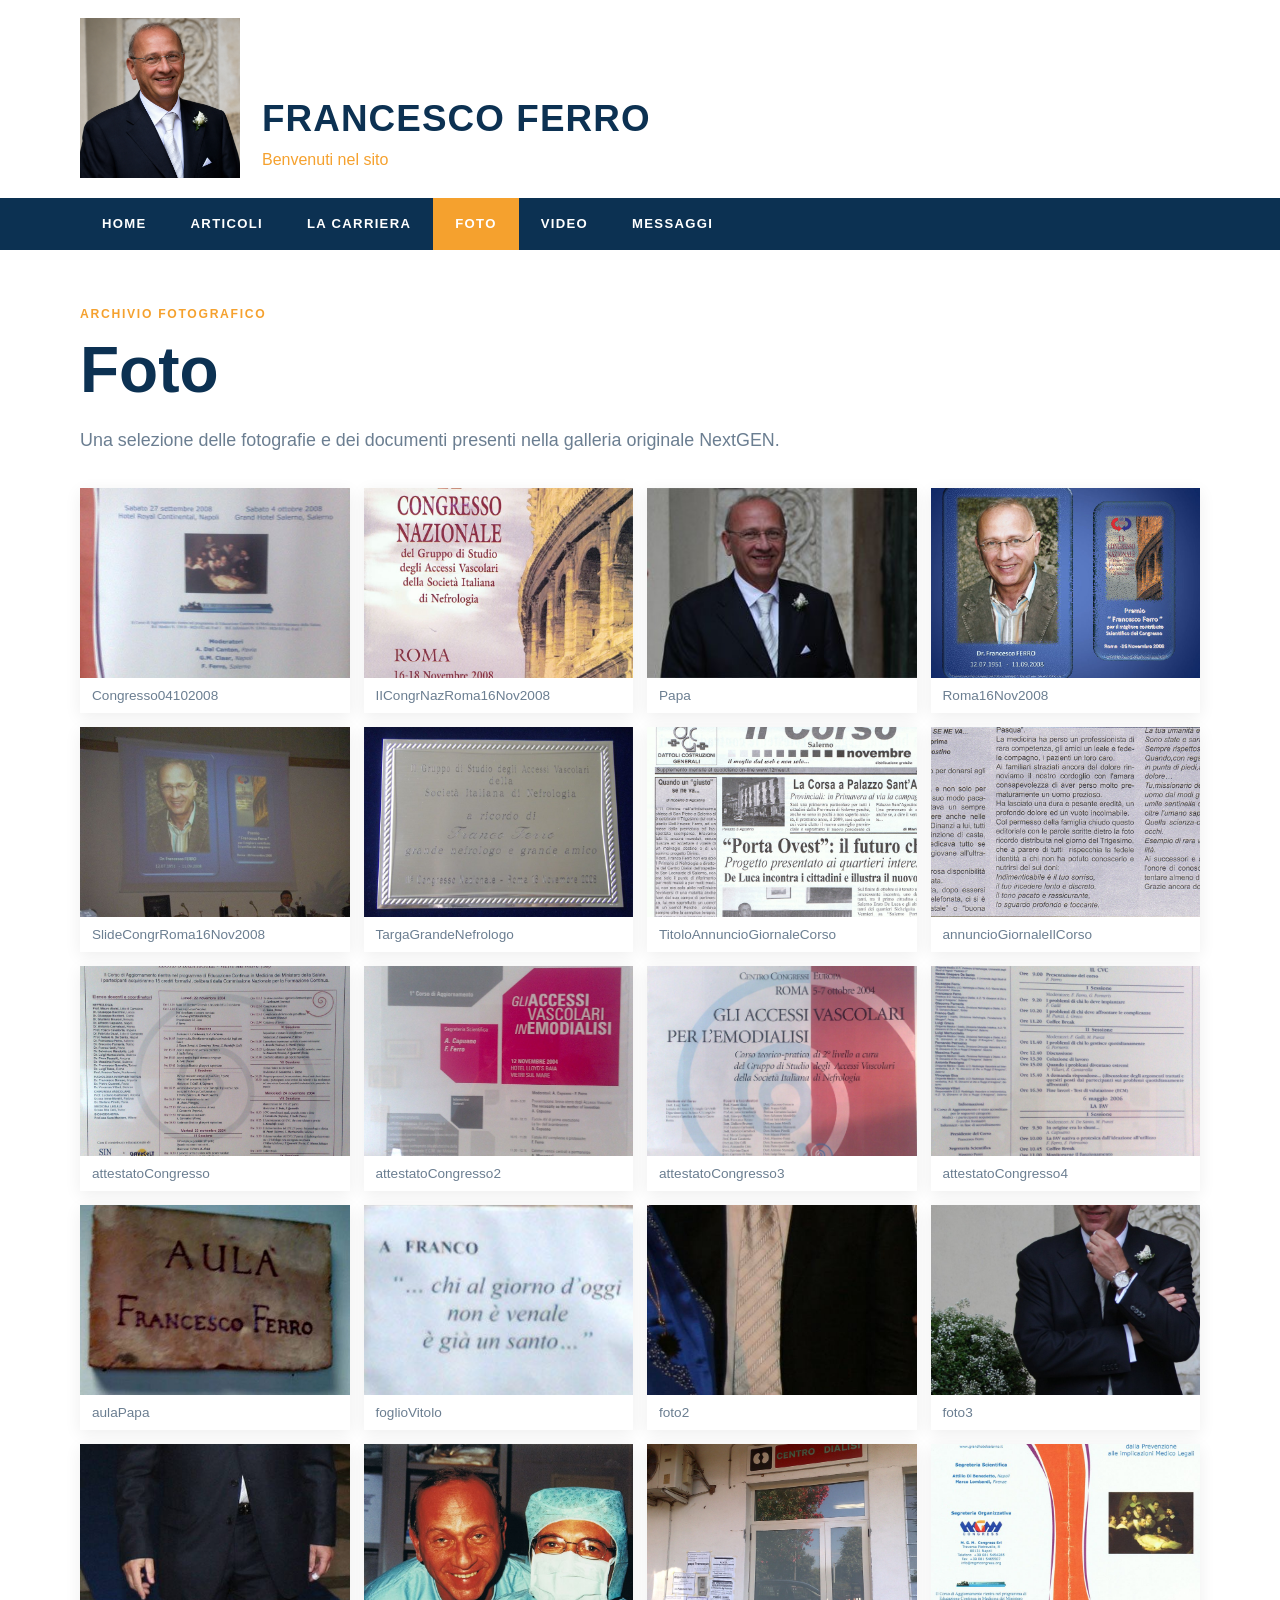
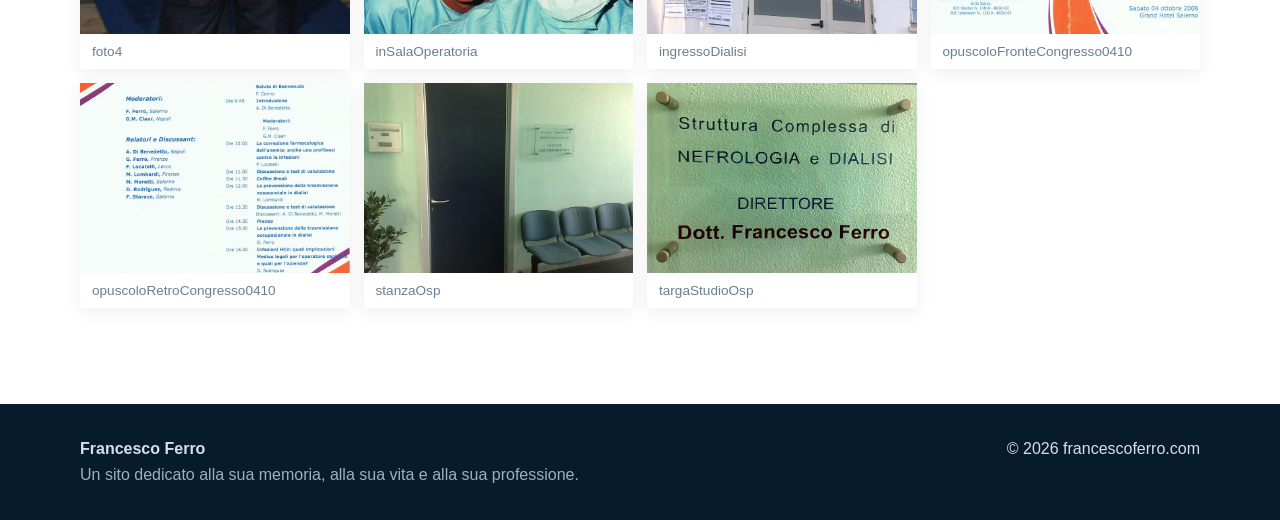
==== foto.html @ 2bf76669 "Add files via upload" ====
<!doctype html>
<html lang="it">
<head>
<meta charset="utf-8"><meta name="viewport" content="width=device-width,initial-scale=1">
<meta name="description" content="Sito dedicato alla memoria e alla carriera del Dott. Francesco Ferro.">
<title>Foto | Francesco Ferro</title>
<link rel="stylesheet" href="assets/style.css">
</head>
<body>
<header class="masthead"><div class="wrap mast-grid">
<a href="index.html" class="portrait-wrap"><img src="assets/img/francesco-ferro.jpg.png" alt="Francesco Ferro" class="portrait"></a>
<div class="identity"><a href="index.html" class="site-title">FRANCESCO FERRO</a><div class="tagline">Benvenuti nel sito</div></div>
</div></header>
<nav class="nav"><div class="wrap nav-inner"><a class="nav-link " href="index.html">HOME</a><a class="nav-link " href="articoli.html">ARTICOLI</a><a class="nav-link " href="carriera.html">LA CARRIERA</a><a class="nav-link active" href="foto.html">FOTO</a><a class="nav-link " href="video.html">VIDEO</a><a class="nav-link " href="messaggi.html">MESSAGGI</a></div></nav>
<main><section class="page wrap"><div class="eyebrow">ARCHIVIO FOTOGRAFICO</div><h1>Foto</h1><p class="lead">Una selezione delle fotografie e dei documenti presenti nella galleria originale NextGEN.</p><div class="gallery"><button class="photo" data-src="assets/img/gallery-Congresso04102008.jpg" aria-label="Apri Congresso04102008"><img loading="lazy" src="assets/img/gallery-Congresso04102008.jpg" alt="Congresso04102008"><span>Congresso04102008</span></button><button class="photo" data-src="assets/img/gallery-IICongrNazRoma16Nov2008.jpg" aria-label="Apri IICongrNazRoma16Nov2008"><img loading="lazy" src="assets/img/gallery-IICongrNazRoma16Nov2008.jpg" alt="IICongrNazRoma16Nov2008"><span>IICongrNazRoma16Nov2008</span></button><button class="photo" data-src="assets/img/gallery-Papa.jpg" aria-label="Apri Papa"><img loading="lazy" src="assets/img/gallery-Papa.jpg" alt="Papa"><span>Papa</span></button><button class="photo" data-src="assets/img/gallery-Roma16Nov2008.jpg" aria-label="Apri Roma16Nov2008"><img loading="lazy" src="assets/img/gallery-Roma16Nov2008.jpg" alt="Roma16Nov2008"><span>Roma16Nov2008</span></button><button class="photo" data-src="assets/img/gallery-SlideCongrRoma16Nov2008.jpg" aria-label="Apri SlideCongrRoma16Nov2008"><img loading="lazy" src="assets/img/gallery-SlideCongrRoma16Nov2008.jpg" alt="SlideCongrRoma16Nov2008"><span>SlideCongrRoma16Nov2008</span></button><button class="photo" data-src="assets/img/gallery-TargaGrandeNefrologo.jpg" aria-label="Apri TargaGrandeNefrologo"><img loading="lazy" src="assets/img/gallery-TargaGrandeNefrologo.jpg" alt="TargaGrandeNefrologo"><span>TargaGrandeNefrologo</span></button><button class="photo" data-src="assets/img/gallery-TitoloAnnuncioGiornaleCorso.jpg" aria-label="Apri TitoloAnnuncioGiornaleCorso"><img loading="lazy" src="assets/img/gallery-TitoloAnnuncioGiornaleCorso.jpg" alt="TitoloAnnuncioGiornaleCorso"><span>TitoloAnnuncioGiornaleCorso</span></button><button class="photo" data-src="assets/img/gallery-annuncioGiornaleIlCorso.jpg" aria-label="Apri annuncioGiornaleIlCorso"><img loading="lazy" src="assets/img/gallery-annuncioGiornaleIlCorso.jpg" alt="annuncioGiornaleIlCorso"><span>annuncioGiornaleIlCorso</span></button><button class="photo" data-src="assets/img/gallery-attestatoCongresso.jpg" aria-label="Apri attestatoCongresso"><img loading="lazy" src="assets/img/gallery-attestatoCongresso.jpg" alt="attestatoCongresso"><span>attestatoCongresso</span></button><button class="photo" data-src="assets/img/gallery-attestatoCongresso2.jpg" aria-label="Apri attestatoCongresso2"><img loading="lazy" src="assets/img/gallery-attestatoCongresso2.jpg" alt="attestatoCongresso2"><span>attestatoCongresso2</span></button><button class="photo" data-src="assets/img/gallery-attestatoCongresso3.jpg" aria-label="Apri attestatoCongresso3"><img loading="lazy" src="assets/img/gallery-attestatoCongresso3.jpg" alt="attestatoCongresso3"><span>attestatoCongresso3</span></button><button class="photo" data-src="assets/img/gallery-attestatoCongresso4.jpg" aria-label="Apri attestatoCongresso4"><img loading="lazy" src="assets/img/gallery-attestatoCongresso4.jpg" alt="attestatoCongresso4"><span>attestatoCongresso4</span></button><button class="photo" data-src="assets/img/gallery-aulaPapa.jpg" aria-label="Apri aulaPapa"><img loading="lazy" src="assets/img/gallery-aulaPapa.jpg" alt="aulaPapa"><span>aulaPapa</span></button><button class="photo" data-src="assets/img/gallery-foglioVitolo.jpg" aria-label="Apri foglioVitolo"><img loading="lazy" src="assets/img/gallery-foglioVitolo.jpg" alt="foglioVitolo"><span>foglioVitolo</span></button><button class="photo" data-src="assets/img/gallery-foto2.jpg" aria-label="Apri foto2"><img loading="lazy" src="assets/img/gallery-foto2.jpg" alt="foto2"><span>foto2</span></button><button class="photo" data-src="assets/img/gallery-foto3.jpg" aria-label="Apri foto3"><img loading="lazy" src="assets/img/gallery-foto3.jpg" alt="foto3"><span>foto3</span></button><button class="photo" data-src="assets/img/gallery-foto4.jpg" aria-label="Apri foto4"><img loading="lazy" src="assets/img/gallery-foto4.jpg" alt="foto4"><span>foto4</span></button><button class="photo" data-src="assets/img/gallery-inSalaOperatoria.jpg" aria-label="Apri inSalaOperatoria"><img loading="lazy" src="assets/img/gallery-inSalaOperatoria.jpg" alt="inSalaOperatoria"><span>inSalaOperatoria</span></button><button class="photo" data-src="assets/img/gallery-ingressoDialisi.jpg" aria-label="Apri ingressoDialisi"><img loading="lazy" src="assets/img/gallery-ingressoDialisi.jpg" alt="ingressoDialisi"><span>ingressoDialisi</span></button><button class="photo" data-src="assets/img/gallery-opuscoloFronteCongresso0410.jpg" aria-label="Apri opuscoloFronteCongresso0410"><img loading="lazy" src="assets/img/gallery-opuscoloFronteCongresso0410.jpg" alt="opuscoloFronteCongresso0410"><span>opuscoloFronteCongresso0410</span></button><button class="photo" data-src="assets/img/gallery-opuscoloRetroCongresso0410.jpg" aria-label="Apri opuscoloRetroCongresso0410"><img loading="lazy" src="assets/img/gallery-opuscoloRetroCongresso0410.jpg" alt="opuscoloRetroCongresso0410"><span>opuscoloRetroCongresso0410</span></button><button class="photo" data-src="assets/img/gallery-stanzaOsp.jpg" aria-label="Apri stanzaOsp"><img loading="lazy" src="assets/img/gallery-stanzaOsp.jpg" alt="stanzaOsp"><span>stanzaOsp</span></button><button class="photo" data-src="assets/img/gallery-targaStudioOsp.jpg" aria-label="Apri targaStudioOsp"><img loading="lazy" src="assets/img/gallery-targaStudioOsp.jpg" alt="targaStudioOsp"><span>targaStudioOsp</span></button></div></section>
<div class="lightbox" id="lightbox" hidden><button class="close" aria-label="Chiudi">×</button><img alt="Immagine ingrandita"></div></main>
<footer><div class="wrap footer"><div><strong>Francesco Ferro</strong><br><span>Un sito dedicato alla sua memoria, alla sua vita e alla sua professione.</span></div><div>© 2026 francescoferro.com</div></div></footer>
<script src="assets/site.js"></script>
</body></html>
---- assets/style.css ----
:root{--navy:#0c3152;--orange:#f5a12e;--ink:#13263a;--muted:#6b7e91;--line:#dce4eb;--soft:#f4f7f9;--white:#fff}
*{box-sizing:border-box}html{scroll-behavior:smooth}body{margin:0;font-family:Arial,Helvetica,sans-serif;color:var(--ink);background:#fff;line-height:1.65}img{max-width:100%;display:block}a{color:inherit;text-decoration:none}.wrap{width:min(1120px,calc(100% - 36px));margin:auto}
.masthead{padding:18px 0 20px;background:#fff}.mast-grid{display:flex;align-items:flex-end;gap:22px}.portrait-wrap{width:160px;height:160px;overflow:hidden;flex:0 0 auto}.portrait{width:100%;height:100%;object-fit:cover}.identity{padding-bottom:5px}.site-title{font-size:2.3rem;line-height:1;font-weight:800;letter-spacing:.03em;color:var(--navy)}.tagline{color:var(--orange);margin-top:7px}
.nav{background:var(--navy);position:sticky;top:0;z-index:20}.nav-inner{display:flex;overflow-x:auto}.nav-link{color:#fff;padding:15px 22px;font-weight:800;font-size:.82rem;letter-spacing:.1em;white-space:nowrap}.nav-link:hover,.nav-link.active{background:var(--orange)}
.page{padding:54px 0 66px}.narrow{max-width:900px}h1{font-size:clamp(2.2rem,5vw,4rem);line-height:1.05;margin:.2em 0 .35em;color:var(--navy)}h2{color:var(--navy)}.eyebrow{font-size:.76rem;letter-spacing:.14em;font-weight:800;color:var(--orange)}.lead,.kicker{color:var(--muted);font-size:1.12rem}.prose{font-size:1.05rem}.prose p{margin:0 0 1.15em}.career p:first-child::first-letter{font-size:3.2rem;float:left;line-height:.8;padding-right:8px;color:var(--orange);font-weight:700}
.home-grid{display:grid;grid-template-columns:.85fr 1.15fr;gap:55px;align-items:center}.statue{max-height:520px;object-fit:contain;margin-top:22px}.home-copy h2{font-size:2.2rem}.home-copy p{font-size:1.18rem;color:var(--muted)}.button{display:inline-block;background:var(--navy);color:white;border-radius:3px;padding:12px 18px;font-weight:700;margin-top:8px}.button:hover{background:var(--orange)}.soft{background:var(--soft);padding:52px 0}.soft .prose{max-width:950px}.feature-grid{padding:60px 0;display:grid;grid-template-columns:repeat(3,1fr);gap:22px}.feature{border-top:4px solid var(--orange);padding:24px;background:#fff;box-shadow:0 8px 28px rgba(12,49,82,.08)}.feature span{font-weight:800;color:var(--orange)}.feature p{color:var(--muted)}
.article-grid{display:grid;grid-template-columns:repeat(2,1fr);gap:24px;margin-top:30px}.article-card{border:1px solid var(--line);padding:30px}.article-card:hover{border-color:var(--orange)}.article-card span{font-weight:700;color:var(--orange)}.article img{margin:25px auto;max-height:900px;object-fit:contain}.article figure{margin:20px 0}
.gallery{display:grid;grid-template-columns:repeat(4,1fr);gap:14px;margin-top:32px}.photo{border:0;background:#fff;padding:0;cursor:pointer;text-align:left;box-shadow:0 4px 16px rgba(0,0,0,.07)}.photo img{width:100%;height:190px;object-fit:cover}.photo span{display:block;padding:10px 12px;font-size:.85rem;color:var(--muted)}.lightbox{position:fixed;inset:0;background:rgba(4,16,29,.93);z-index:50;display:grid;place-items:center;padding:35px}.lightbox[hidden]{display:none}.lightbox img{max-height:90vh;max-width:92vw}.close{position:absolute;right:22px;top:14px;background:none;border:0;color:white;font-size:2.6rem;cursor:pointer}
.video-grid{display:grid;grid-template-columns:repeat(2,1fr);gap:24px;margin-top:32px}.video-card{aspect-ratio:16/9;background:#000}.video-card iframe{width:100%;height:100%;border:0}.notice{background:var(--soft);border-left:5px solid var(--orange);padding:26px 28px;margin-top:28px}.notice h2{margin-top:0}
footer{background:#071b2d;color:#d6e0e8;margin-top:30px}.footer{padding:32px 0;display:flex;justify-content:space-between;gap:24px}.footer span{color:#9db0c1}
@media(max-width:800px){.mast-grid{align-items:center}.portrait-wrap{width:110px;height:110px}.site-title{font-size:1.7rem}.home-grid{grid-template-columns:1fr}.feature-grid,.article-grid,.video-grid{grid-template-columns:1fr}.gallery{grid-template-columns:repeat(2,1fr)}.footer{flex-direction:column}.nav-link{padding:13px 16px}}
@media(max-width:480px){.portrait-wrap{width:82px;height:82px}.site-title{font-size:1.35rem}.tagline{font-size:.9rem}.gallery{grid-template-columns:1fr}.photo img{height:240px}}
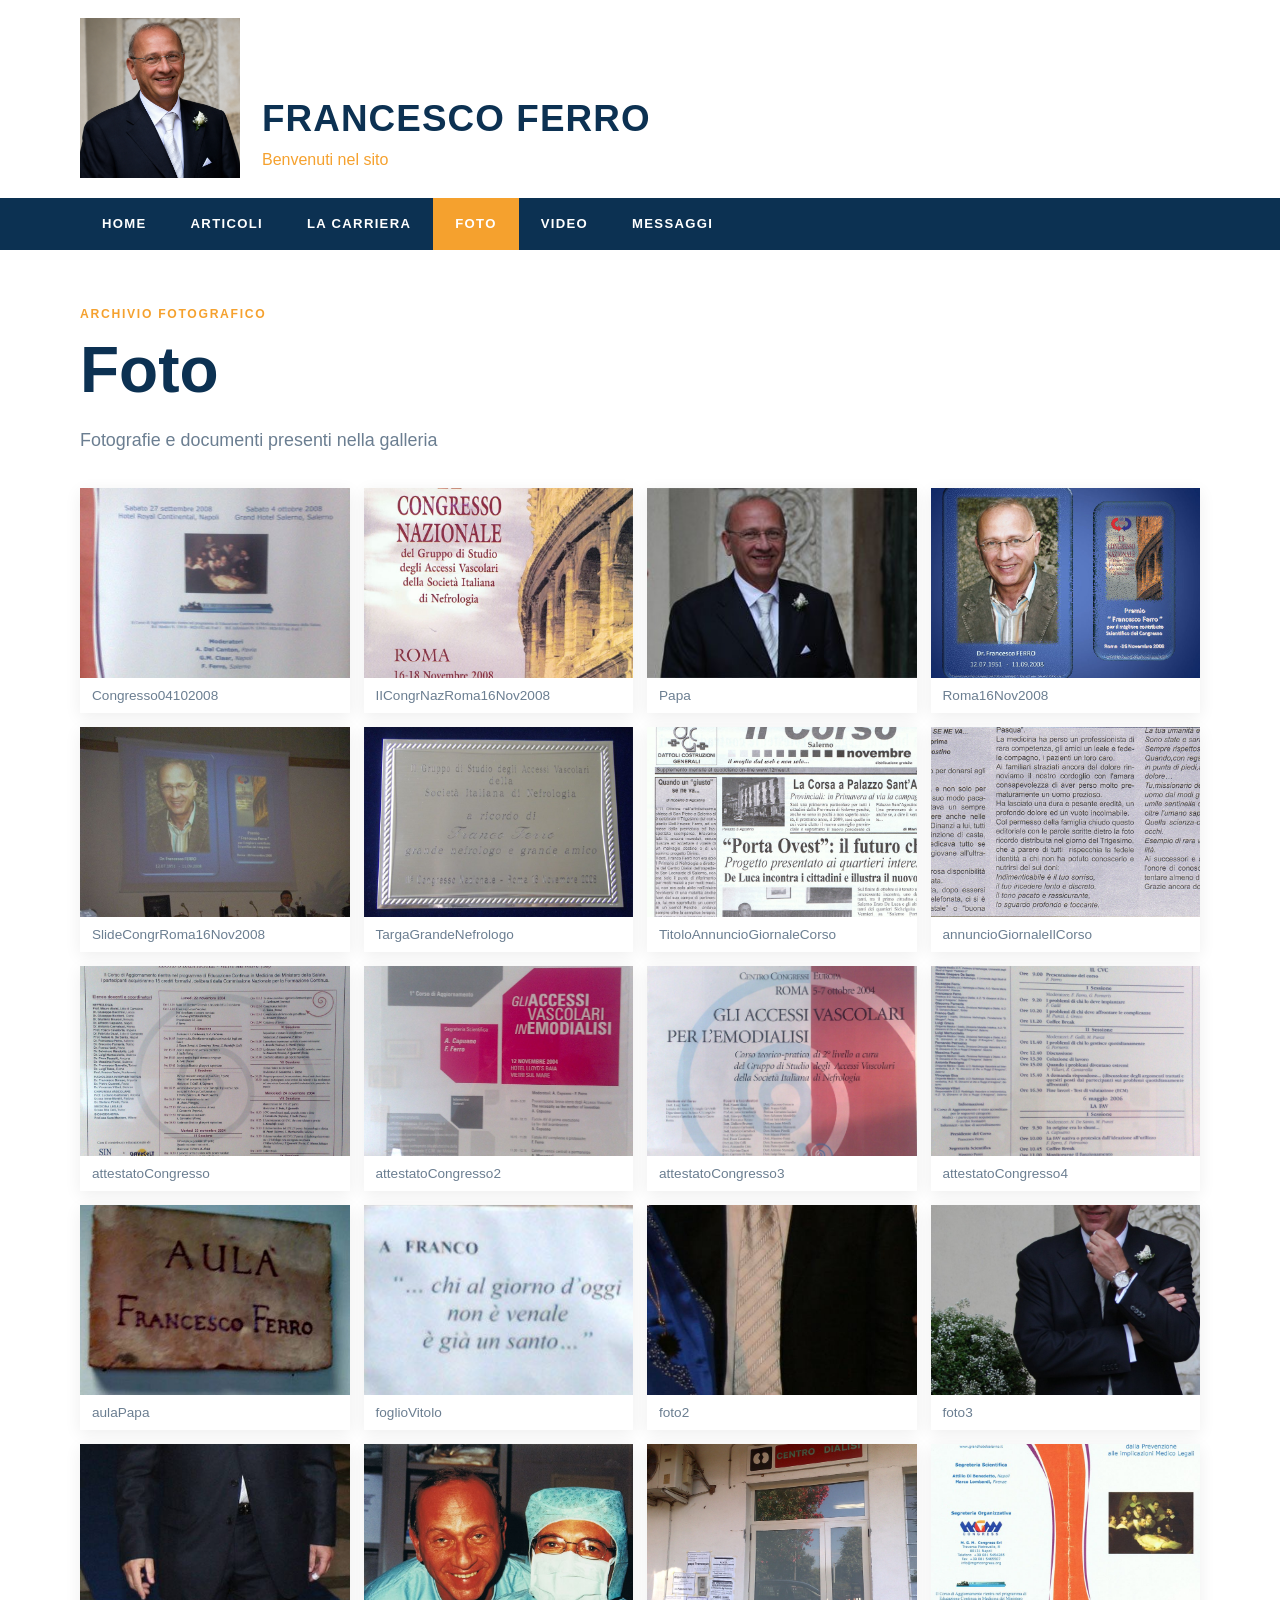
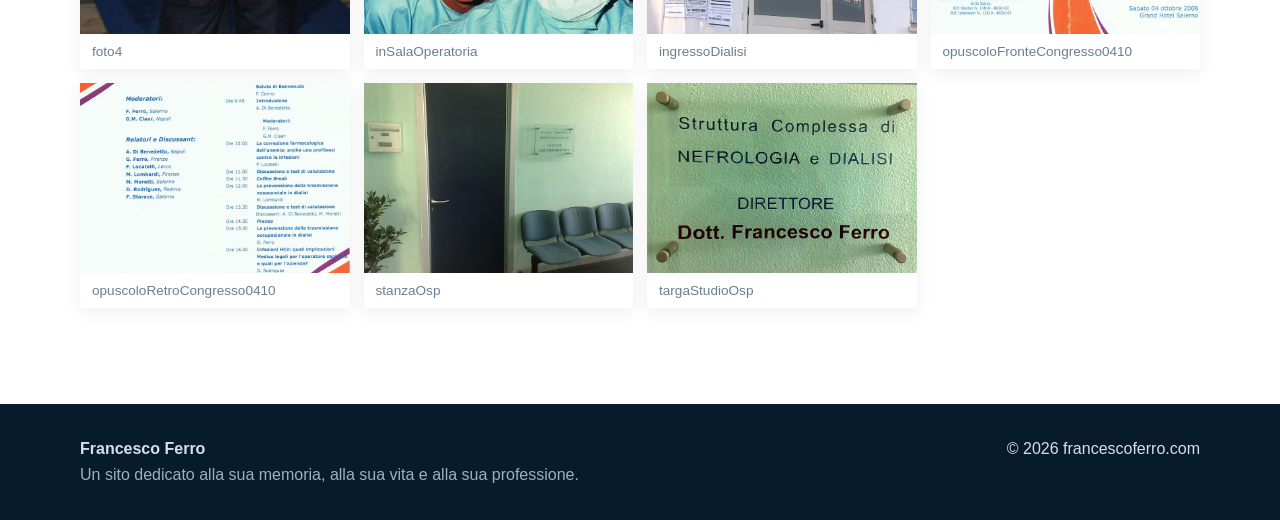
==== commit 805a9214: "Update foto.html" ====
--- a/foto.html
+++ b/foto.html
@@ -12,8 +12,8 @@
 <div class="identity"><a href="index.html" class="site-title">FRANCESCO FERRO</a><div class="tagline">Benvenuti nel sito</div></div>
 </div></header>
 <nav class="nav"><div class="wrap nav-inner"><a class="nav-link " href="index.html">HOME</a><a class="nav-link " href="articoli.html">ARTICOLI</a><a class="nav-link " href="carriera.html">LA CARRIERA</a><a class="nav-link active" href="foto.html">FOTO</a><a class="nav-link " href="video.html">VIDEO</a><a class="nav-link " href="messaggi.html">MESSAGGI</a></div></nav>
-<main><section class="page wrap"><div class="eyebrow">ARCHIVIO FOTOGRAFICO</div><h1>Foto</h1><p class="lead">Una selezione delle fotografie e dei documenti presenti nella galleria originale NextGEN.</p><div class="gallery"><button class="photo" data-src="assets/img/gallery-Congresso04102008.jpg" aria-label="Apri Congresso04102008"><img loading="lazy" src="assets/img/gallery-Congresso04102008.jpg" alt="Congresso04102008"><span>Congresso04102008</span></button><button class="photo" data-src="assets/img/gallery-IICongrNazRoma16Nov2008.jpg" aria-label="Apri IICongrNazRoma16Nov2008"><img loading="lazy" src="assets/img/gallery-IICongrNazRoma16Nov2008.jpg" alt="IICongrNazRoma16Nov2008"><span>IICongrNazRoma16Nov2008</span></button><button class="photo" data-src="assets/img/gallery-Papa.jpg" aria-label="Apri Papa"><img loading="lazy" src="assets/img/gallery-Papa.jpg" alt="Papa"><span>Papa</span></button><button class="photo" data-src="assets/img/gallery-Roma16Nov2008.jpg" aria-label="Apri Roma16Nov2008"><img loading="lazy" src="assets/img/gallery-Roma16Nov2008.jpg" alt="Roma16Nov2008"><span>Roma16Nov2008</span></button><button class="photo" data-src="assets/img/gallery-SlideCongrRoma16Nov2008.jpg" aria-label="Apri SlideCongrRoma16Nov2008"><img loading="lazy" src="assets/img/gallery-SlideCongrRoma16Nov2008.jpg" alt="SlideCongrRoma16Nov2008"><span>SlideCongrRoma16Nov2008</span></button><button class="photo" data-src="assets/img/gallery-TargaGrandeNefrologo.jpg" aria-label="Apri TargaGrandeNefrologo"><img loading="lazy" src="assets/img/gallery-TargaGrandeNefrologo.jpg" alt="TargaGrandeNefrologo"><span>TargaGrandeNefrologo</span></button><button class="photo" data-src="assets/img/gallery-TitoloAnnuncioGiornaleCorso.jpg" aria-label="Apri TitoloAnnuncioGiornaleCorso"><img loading="lazy" src="assets/img/gallery-TitoloAnnuncioGiornaleCorso.jpg" alt="TitoloAnnuncioGiornaleCorso"><span>TitoloAnnuncioGiornaleCorso</span></button><button class="photo" data-src="assets/img/gallery-annuncioGiornaleIlCorso.jpg" aria-label="Apri annuncioGiornaleIlCorso"><img loading="lazy" src="assets/img/gallery-annuncioGiornaleIlCorso.jpg" alt="annuncioGiornaleIlCorso"><span>annuncioGiornaleIlCorso</span></button><button class="photo" data-src="assets/img/gallery-attestatoCongresso.jpg" aria-label="Apri attestatoCongresso"><img loading="lazy" src="assets/img/gallery-attestatoCongresso.jpg" alt="attestatoCongresso"><span>attestatoCongresso</span></button><button class="photo" data-src="assets/img/gallery-attestatoCongresso2.jpg" aria-label="Apri attestatoCongresso2"><img loading="lazy" src="assets/img/gallery-attestatoCongresso2.jpg" alt="attestatoCongresso2"><span>attestatoCongresso2</span></button><button class="photo" data-src="assets/img/gallery-attestatoCongresso3.jpg" aria-label="Apri attestatoCongresso3"><img loading="lazy" src="assets/img/gallery-attestatoCongresso3.jpg" alt="attestatoCongresso3"><span>attestatoCongresso3</span></button><button class="photo" data-src="assets/img/gallery-attestatoCongresso4.jpg" aria-label="Apri attestatoCongresso4"><img loading="lazy" src="assets/img/gallery-attestatoCongresso4.jpg" alt="attestatoCongresso4"><span>attestatoCongresso4</span></button><button class="photo" data-src="assets/img/gallery-aulaPapa.jpg" aria-label="Apri aulaPapa"><img loading="lazy" src="assets/img/gallery-aulaPapa.jpg" alt="aulaPapa"><span>aulaPapa</span></button><button class="photo" data-src="assets/img/gallery-foglioVitolo.jpg" aria-label="Apri foglioVitolo"><img loading="lazy" src="assets/img/gallery-foglioVitolo.jpg" alt="foglioVitolo"><span>foglioVitolo</span></button><button class="photo" data-src="assets/img/gallery-foto2.jpg" aria-label="Apri foto2"><img loading="lazy" src="assets/img/gallery-foto2.jpg" alt="foto2"><span>foto2</span></button><button class="photo" data-src="assets/img/gallery-foto3.jpg" aria-label="Apri foto3"><img loading="lazy" src="assets/img/gallery-foto3.jpg" alt="foto3"><span>foto3</span></button><button class="photo" data-src="assets/img/gallery-foto4.jpg" aria-label="Apri foto4"><img loading="lazy" src="assets/img/gallery-foto4.jpg" alt="foto4"><span>foto4</span></button><button class="photo" data-src="assets/img/gallery-inSalaOperatoria.jpg" aria-label="Apri inSalaOperatoria"><img loading="lazy" src="assets/img/gallery-inSalaOperatoria.jpg" alt="inSalaOperatoria"><span>inSalaOperatoria</span></button><button class="photo" data-src="assets/img/gallery-ingressoDialisi.jpg" aria-label="Apri ingressoDialisi"><img loading="lazy" src="assets/img/gallery-ingressoDialisi.jpg" alt="ingressoDialisi"><span>ingressoDialisi</span></button><button class="photo" data-src="assets/img/gallery-opuscoloFronteCongresso0410.jpg" aria-label="Apri opuscoloFronteCongresso0410"><img loading="lazy" src="assets/img/gallery-opuscoloFronteCongresso0410.jpg" alt="opuscoloFronteCongresso0410"><span>opuscoloFronteCongresso0410</span></button><button class="photo" data-src="assets/img/gallery-opuscoloRetroCongresso0410.jpg" aria-label="Apri opuscoloRetroCongresso0410"><img loading="lazy" src="assets/img/gallery-opuscoloRetroCongresso0410.jpg" alt="opuscoloRetroCongresso0410"><span>opuscoloRetroCongresso0410</span></button><button class="photo" data-src="assets/img/gallery-stanzaOsp.jpg" aria-label="Apri stanzaOsp"><img loading="lazy" src="assets/img/gallery-stanzaOsp.jpg" alt="stanzaOsp"><span>stanzaOsp</span></button><button class="photo" data-src="assets/img/gallery-targaStudioOsp.jpg" aria-label="Apri targaStudioOsp"><img loading="lazy" src="assets/img/gallery-targaStudioOsp.jpg" alt="targaStudioOsp"><span>targaStudioOsp</span></button></div></section>
+<main><section class="page wrap"><div class="eyebrow">ARCHIVIO FOTOGRAFICO</div><h1>Foto</h1><p class="lead">Fotografie e documenti presenti nella galleria</p><div class="gallery"><button class="photo" data-src="assets/img/gallery-Congresso04102008.jpg" aria-label="Apri Congresso04102008"><img loading="lazy" src="assets/img/gallery-Congresso04102008.jpg" alt="Congresso04102008"><span>Congresso04102008</span></button><button class="photo" data-src="assets/img/gallery-IICongrNazRoma16Nov2008.jpg" aria-label="Apri IICongrNazRoma16Nov2008"><img loading="lazy" src="assets/img/gallery-IICongrNazRoma16Nov2008.jpg" alt="IICongrNazRoma16Nov2008"><span>IICongrNazRoma16Nov2008</span></button><button class="photo" data-src="assets/img/gallery-Papa.jpg" aria-label="Apri Papa"><img loading="lazy" src="assets/img/gallery-Papa.jpg" alt="Papa"><span>Papa</span></button><button class="photo" data-src="assets/img/gallery-Roma16Nov2008.jpg" aria-label="Apri Roma16Nov2008"><img loading="lazy" src="assets/img/gallery-Roma16Nov2008.jpg" alt="Roma16Nov2008"><span>Roma16Nov2008</span></button><button class="photo" data-src="assets/img/gallery-SlideCongrRoma16Nov2008.jpg" aria-label="Apri SlideCongrRoma16Nov2008"><img loading="lazy" src="assets/img/gallery-SlideCongrRoma16Nov2008.jpg" alt="SlideCongrRoma16Nov2008"><span>SlideCongrRoma16Nov2008</span></button><button class="photo" data-src="assets/img/gallery-TargaGrandeNefrologo.jpg" aria-label="Apri TargaGrandeNefrologo"><img loading="lazy" src="assets/img/gallery-TargaGrandeNefrologo.jpg" alt="TargaGrandeNefrologo"><span>TargaGrandeNefrologo</span></button><button class="photo" data-src="assets/img/gallery-TitoloAnnuncioGiornaleCorso.jpg" aria-label="Apri TitoloAnnuncioGiornaleCorso"><img loading="lazy" src="assets/img/gallery-TitoloAnnuncioGiornaleCorso.jpg" alt="TitoloAnnuncioGiornaleCorso"><span>TitoloAnnuncioGiornaleCorso</span></button><button class="photo" data-src="assets/img/gallery-annuncioGiornaleIlCorso.jpg" aria-label="Apri annuncioGiornaleIlCorso"><img loading="lazy" src="assets/img/gallery-annuncioGiornaleIlCorso.jpg" alt="annuncioGiornaleIlCorso"><span>annuncioGiornaleIlCorso</span></button><button class="photo" data-src="assets/img/gallery-attestatoCongresso.jpg" aria-label="Apri attestatoCongresso"><img loading="lazy" src="assets/img/gallery-attestatoCongresso.jpg" alt="attestatoCongresso"><span>attestatoCongresso</span></button><button class="photo" data-src="assets/img/gallery-attestatoCongresso2.jpg" aria-label="Apri attestatoCongresso2"><img loading="lazy" src="assets/img/gallery-attestatoCongresso2.jpg" alt="attestatoCongresso2"><span>attestatoCongresso2</span></button><button class="photo" data-src="assets/img/gallery-attestatoCongresso3.jpg" aria-label="Apri attestatoCongresso3"><img loading="lazy" src="assets/img/gallery-attestatoCongresso3.jpg" alt="attestatoCongresso3"><span>attestatoCongresso3</span></button><button class="photo" data-src="assets/img/gallery-attestatoCongresso4.jpg" aria-label="Apri attestatoCongresso4"><img loading="lazy" src="assets/img/gallery-attestatoCongresso4.jpg" alt="attestatoCongresso4"><span>attestatoCongresso4</span></button><button class="photo" data-src="assets/img/gallery-aulaPapa.jpg" aria-label="Apri aulaPapa"><img loading="lazy" src="assets/img/gallery-aulaPapa.jpg" alt="aulaPapa"><span>aulaPapa</span></button><button class="photo" data-src="assets/img/gallery-foglioVitolo.jpg" aria-label="Apri foglioVitolo"><img loading="lazy" src="assets/img/gallery-foglioVitolo.jpg" alt="foglioVitolo"><span>foglioVitolo</span></button><button class="photo" data-src="assets/img/gallery-foto2.jpg" aria-label="Apri foto2"><img loading="lazy" src="assets/img/gallery-foto2.jpg" alt="foto2"><span>foto2</span></button><button class="photo" data-src="assets/img/gallery-foto3.jpg" aria-label="Apri foto3"><img loading="lazy" src="assets/img/gallery-foto3.jpg" alt="foto3"><span>foto3</span></button><button class="photo" data-src="assets/img/gallery-foto4.jpg" aria-label="Apri foto4"><img loading="lazy" src="assets/img/gallery-foto4.jpg" alt="foto4"><span>foto4</span></button><button class="photo" data-src="assets/img/gallery-inSalaOperatoria.jpg" aria-label="Apri inSalaOperatoria"><img loading="lazy" src="assets/img/gallery-inSalaOperatoria.jpg" alt="inSalaOperatoria"><span>inSalaOperatoria</span></button><button class="photo" data-src="assets/img/gallery-ingressoDialisi.jpg" aria-label="Apri ingressoDialisi"><img loading="lazy" src="assets/img/gallery-ingressoDialisi.jpg" alt="ingressoDialisi"><span>ingressoDialisi</span></button><button class="photo" data-src="assets/img/gallery-opuscoloFronteCongresso0410.jpg" aria-label="Apri opuscoloFronteCongresso0410"><img loading="lazy" src="assets/img/gallery-opuscoloFronteCongresso0410.jpg" alt="opuscoloFronteCongresso0410"><span>opuscoloFronteCongresso0410</span></button><button class="photo" data-src="assets/img/gallery-opuscoloRetroCongresso0410.jpg" aria-label="Apri opuscoloRetroCongresso0410"><img loading="lazy" src="assets/img/gallery-opuscoloRetroCongresso0410.jpg" alt="opuscoloRetroCongresso0410"><span>opuscoloRetroCongresso0410</span></button><button class="photo" data-src="assets/img/gallery-stanzaOsp.jpg" aria-label="Apri stanzaOsp"><img loading="lazy" src="assets/img/gallery-stanzaOsp.jpg" alt="stanzaOsp"><span>stanzaOsp</span></button><button class="photo" data-src="assets/img/gallery-targaStudioOsp.jpg" aria-label="Apri targaStudioOsp"><img loading="lazy" src="assets/img/gallery-targaStudioOsp.jpg" alt="targaStudioOsp"><span>targaStudioOsp</span></button></div></section>
 <div class="lightbox" id="lightbox" hidden><button class="close" aria-label="Chiudi">×</button><img alt="Immagine ingrandita"></div></main>
 <footer><div class="wrap footer"><div><strong>Francesco Ferro</strong><br><span>Un sito dedicato alla sua memoria, alla sua vita e alla sua professione.</span></div><div>© 2026 francescoferro.com</div></div></footer>
 <script src="assets/site.js"></script>
-</body></html>+</body></html>
--- a/assets/style.css
+++ b/assets/style.css
@@ -11,3 +11,14 @@
 footer{background:#071b2d;color:#d6e0e8;margin-top:30px}.footer{padding:32px 0;display:flex;justify-content:space-between;gap:24px}.footer span{color:#9db0c1}
 @media(max-width:800px){.mast-grid{align-items:center}.portrait-wrap{width:110px;height:110px}.site-title{font-size:1.7rem}.home-grid{grid-template-columns:1fr}.feature-grid,.article-grid,.video-grid{grid-template-columns:1fr}.gallery{grid-template-columns:repeat(2,1fr)}.footer{flex-direction:column}.nav-link{padding:13px 16px}}
 @media(max-width:480px){.portrait-wrap{width:82px;height:82px}.site-title{font-size:1.35rem}.tagline{font-size:.9rem}.gallery{grid-template-columns:1fr}.photo img{height:240px}}
+
+.guest-tools{display:flex;align-items:center;gap:16px;margin:28px 0}.guest-tools input{flex:1;min-width:0;padding:12px 14px;border:1px solid var(--line);font:inherit}.guest-tools span{color:var(--muted);white-space:nowrap}.guest-message{padding:22px 0;border-bottom:1px solid var(--line)}.guest-message[hidden]{display:none}.guest-meta{display:flex;justify-content:space-between;gap:18px;color:var(--navy)}.guest-meta time{font-size:.9rem;color:var(--muted);white-space:nowrap}.guest-message p{margin:.55em 0 0}.guest-pagination{display:flex;justify-content:center;align-items:center;gap:18px;margin-top:34px}.guest-pagination .button{border:0;cursor:pointer;margin:0}.guest-pagination .button:disabled{opacity:.4;cursor:not-allowed}@media(max-width:600px){.guest-tools,.guest-meta{align-items:flex-start;flex-direction:column}.guest-tools{gap:8px}.guest-tools input{width:100%}.guest-pagination{gap:10px;flex-wrap:wrap}}
+
+/* Home: nome su una sola riga */
+.home-grid h1{white-space:nowrap;font-size:clamp(2rem,4.2vw,4rem)}
+@media(max-width:480px){.home-grid h1{font-size:1.9rem}}
+
+/* Guestbook: modulo invio messaggi */
+.guest-submit{display:grid;grid-template-columns:.8fr 1.2fr;gap:34px;align-items:start;margin:34px 0 54px;padding:30px;background:var(--soft);border-top:4px solid var(--orange)}
+.guest-submit h2,.guest-archive-head h2{margin:.2em 0 .35em;font-size:2rem}.guest-submit-copy p{color:var(--muted);margin-bottom:0}.guest-form{background:#fff;border:1px solid var(--line);padding:24px}.guest-form label{display:block;font-weight:700;color:var(--navy);margin-bottom:16px}.guest-form .optional{font-weight:400;color:var(--muted);font-size:.9rem}.guest-form input[type=text],.guest-form input[type=email],.guest-form textarea{display:block;width:100%;margin-top:6px;border:1px solid #c9d4de;padding:12px 13px;font:inherit;color:var(--ink);background:#fff}.guest-form textarea{resize:vertical;min-height:150px}.guest-form input:focus,.guest-form textarea:focus{outline:2px solid rgba(245,161,46,.35);border-color:var(--orange)}.guest-consent{display:flex!important;align-items:flex-start;gap:10px;font-weight:400!important;color:var(--muted)!important;font-size:.92rem}.guest-consent input{margin-top:5px;flex:0 0 auto}.guest-form .button{border:0;cursor:pointer}.guest-form .button:disabled{opacity:.6;cursor:wait}.guest-form-status{margin:14px 0 0;font-weight:700}.guest-form-status.success{color:#246b3b}.guest-form-status.error{color:#9b2c2c}.hp-field{position:absolute!important;left:-9999px!important;width:1px;height:1px;overflow:hidden}.guest-archive-head{margin-top:10px;border-top:1px solid var(--line);padding-top:34px}
+@media(max-width:760px){.guest-submit{grid-template-columns:1fr;padding:22px;gap:20px}.guest-form{padding:18px}}
